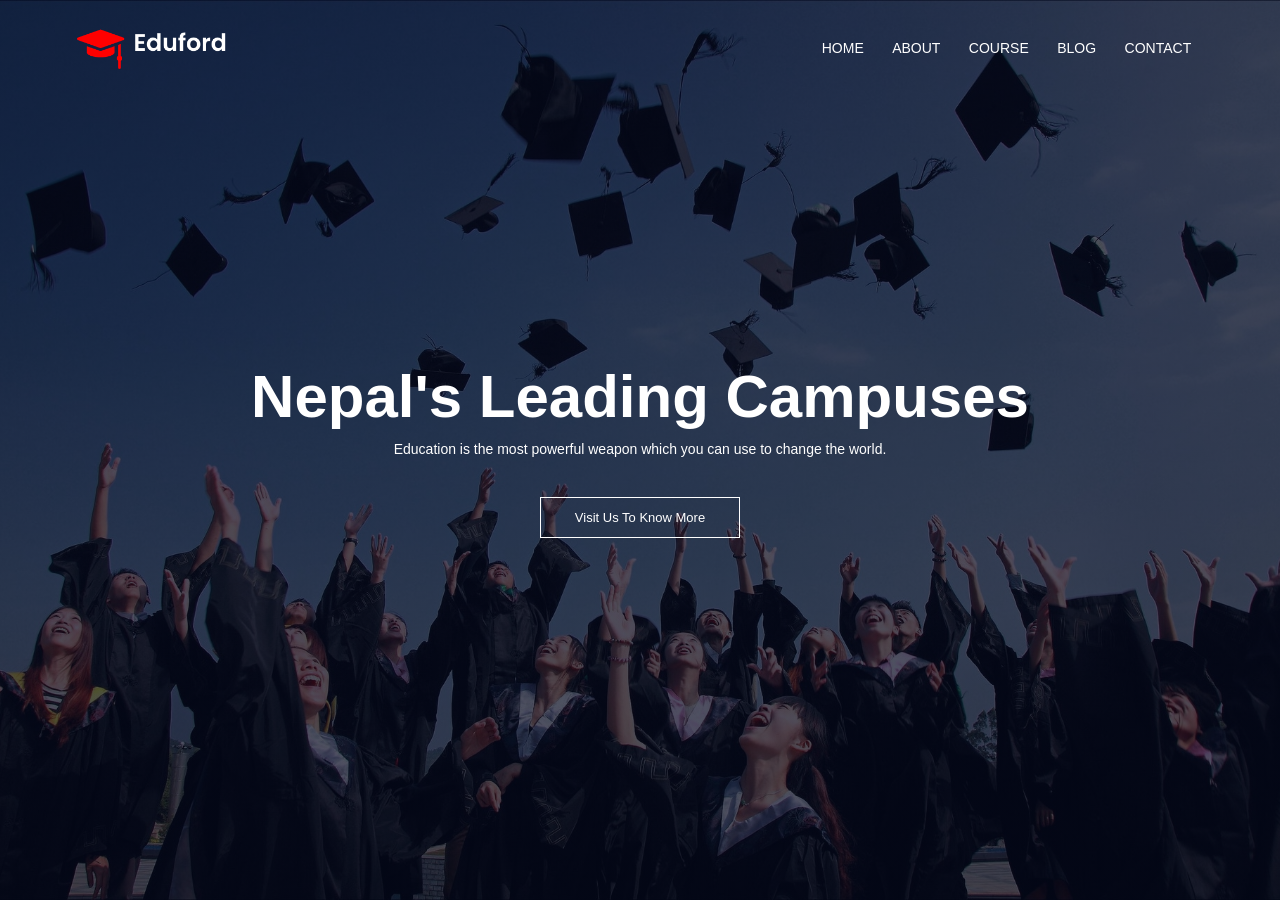
==== index.html @ 54e62380 "first commit" ====
<!DOCTYPE html>
<html lang="en">
  <head>
    <meta charset="UTF-8" />
    <meta name="viewport" content="width=device-width, initial-scale=1.0" />

    <title>University Website</title>

    <link rel="stylesheet" href="style.css" />
    <!-- Font Awesome -->
  </head>

  <body>
    <!-- HEADER -->
    <section class="header">
      <!-- NAVIGATION -->
      <nav>
        <a href="index.html">
          <img src="image/logo.png" alt="University Logo" />
        </a>

        <div class="nav-links">
          <ul>
            <li><a href="index.html">HOME</a></li>
            <li><a href="about.html">ABOUT</a></li>
            <li><a href="course.html">COURSE</a></li>
            <li><a href="blog.html">BLOG</a></li>
            <li><a href="contact.html">CONTACT</a></li>
          </ul>
        </div>
      </nav>

      <!-- HERO TEXT -->
      <div class="text-box">
        <h1>Nepal's Leading Campuses</h1>

        <p>
          Education is the most powerful weapon which you can use to change the
          world.
        </p>

        <a href="#" class="hero-btn"> Visit Us To Know More </a>
      </div>
    </section>
  </body>
</html>
---- style.css ----
* {
  margin: 0;
  padding: 0;
  box-sizing: border-box;
}

body {
  font-family: Arial, sans-serif;
}

/* ================= HEADER ================= */

.header {
  min-height: 100vh;
  width: 100%;

  background-image: linear-gradient(rgba(4, 9, 30, 0.7), rgba(4, 9, 30, 0.7)),
    url("image/background.jpg");

  background-position: center;
  background-size: cover;
  background-repeat: no-repeat;

  position: relative;
}

/* ================= NAVIGATION ================= */

nav {
  display: flex;
  padding: 2% 6%;
  justify-content: space-between;
  align-items: center;
}

nav img {
  width: 150px;
}

.nav-links {
  flex: 1;
  text-align: right;
}

.nav-links ul li {
  list-style: none;
  display: inline-block;
  padding: 8px 12px;
}

.nav-links ul li a {
  color: white;
  text-decoration: none;
  font-size: 14px;
}

.nav-links ul li::after {
  content: "";
  display: block;
  width: 0%;
  height: 2px;
  background: #f44336;
  margin: auto;
  transition: 0.5s;
}

.nav-links ul li:hover::after {
  width: 100%;
}

/* ================= HERO ================= */

.text-box {
  width: 90%;
  color: white;

  position: absolute;
  top: 50%;
  left: 50%;

  transform: translate(-50%, -50%);

  text-align: center;
}

.text-box h1 {
  font-size: 60px;
}

.text-box p {
  margin: 10px 0 40px;
  font-size: 14px;
}

.hero-btn {
  display: inline-block;

  color: white;
  text-decoration: none;

  border: 1px solid white;

  padding: 12px 34px;

  font-size: 13px;

  background: transparent;

  transition: 0.5s;
}

.hero-btn:hover {
  background: #f44336;
  border-color: #f44336;
}
nav .fa {
  display: none;
}
@media (max-width: 700px) {
  .text-box h1 {
    font-size: 20px;
  }

  .nav-links ul li {
    display: block;
  }

  .nav-links {
    position: fixed;
    background: #f44336;
    height: 100vh;
    width: 200px;
    top: 0;
    right: -200px;
    text-align: left;
    z-index: 2;
    transition: 1s;
  }

  nav .fa {
    display: block;
    color: #fff;
    margin: 10px;
    font-size: 22px;
    cursor: pointer;
  }

  .nav-links ul {
    padding: 30px;
  }
}
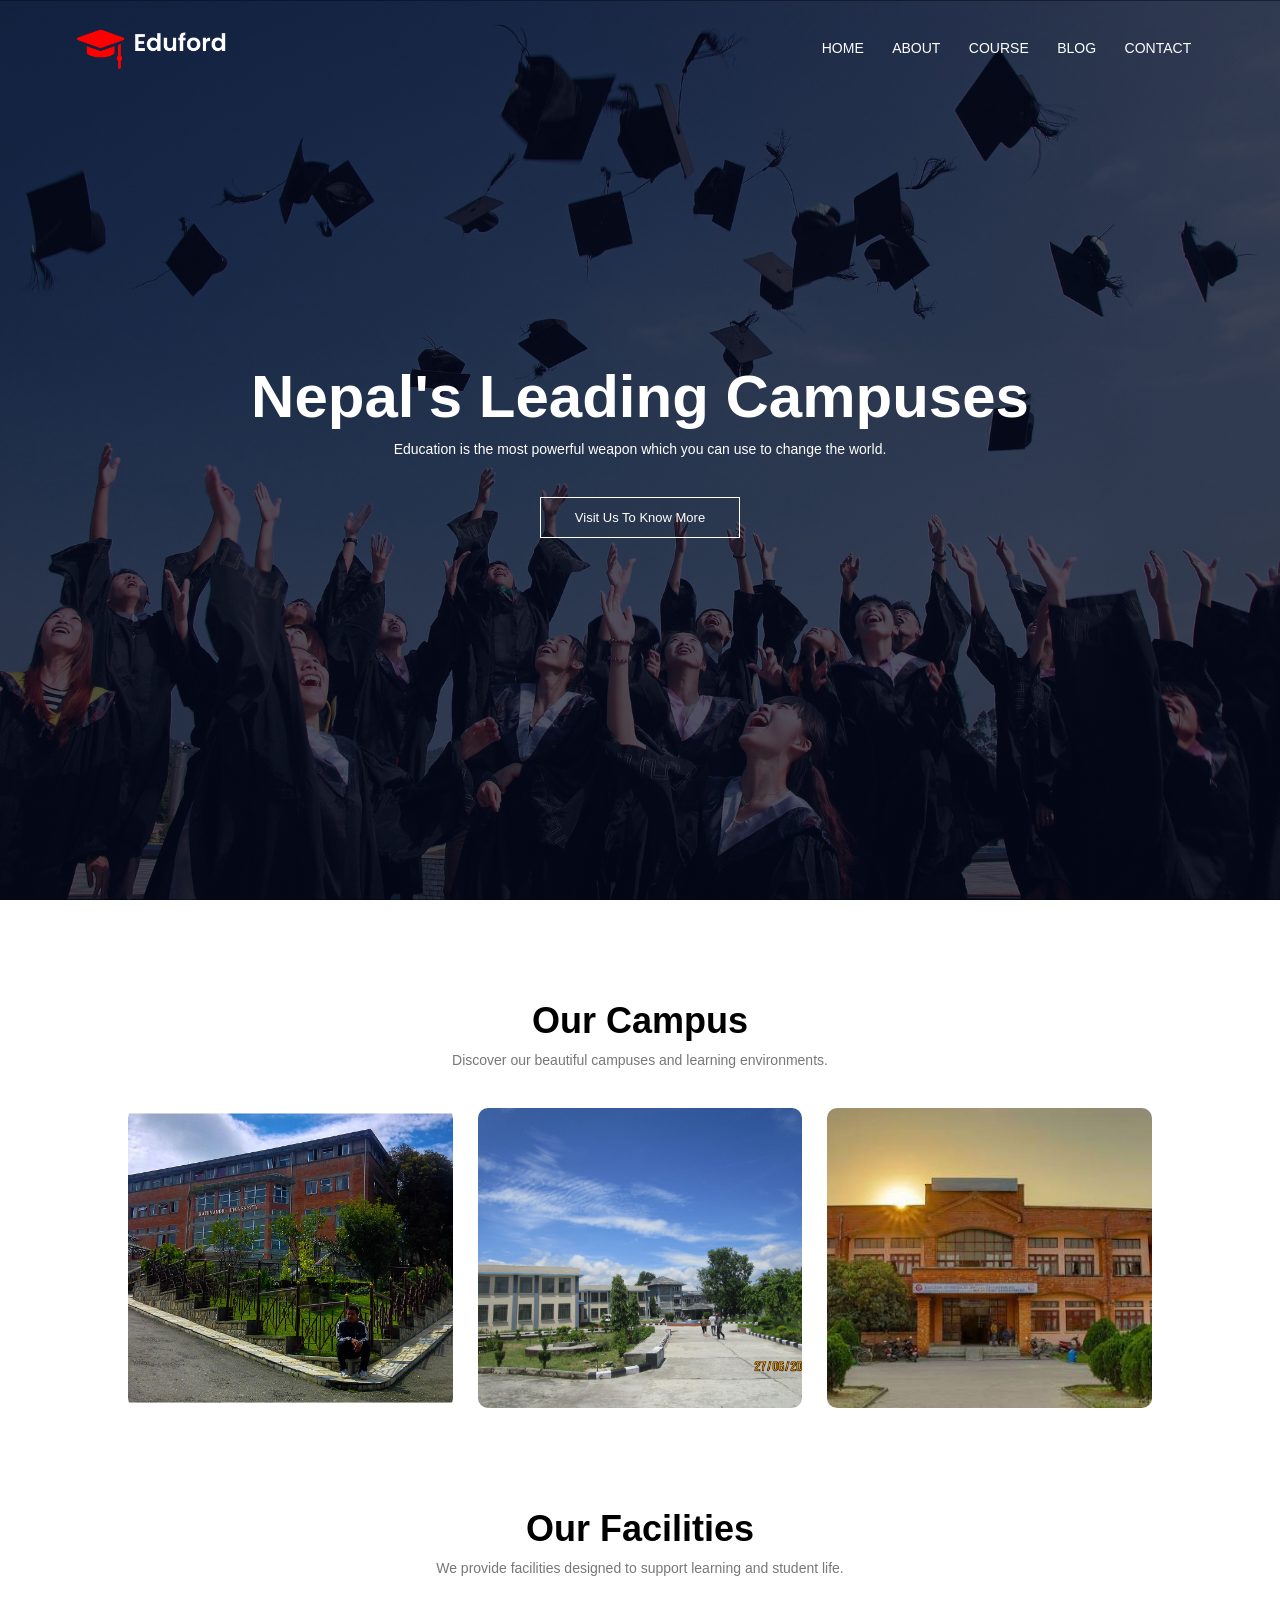
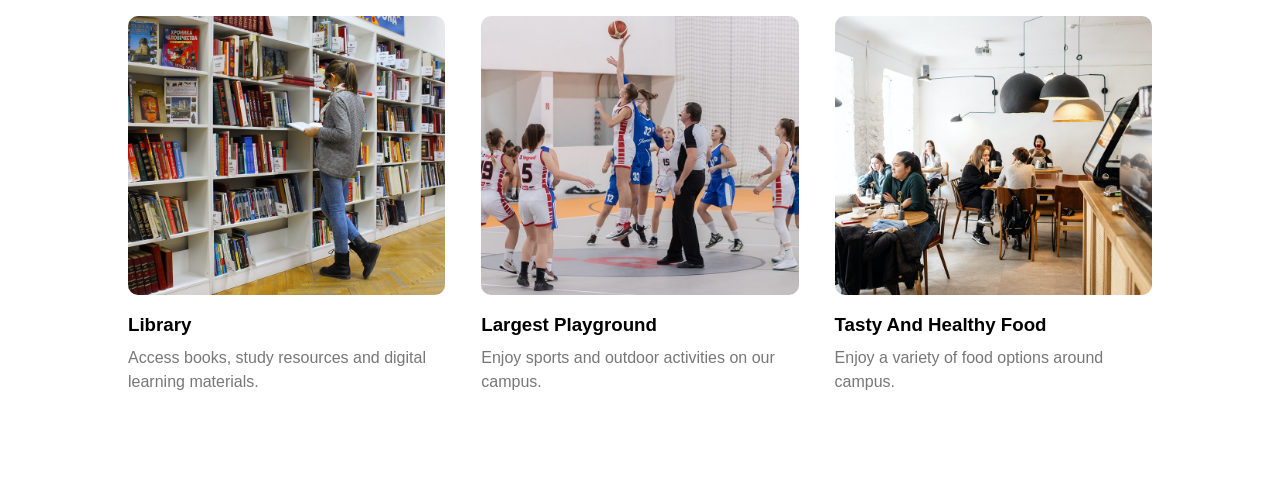
==== commit 2802792c: "including campus secton and facilities" ====
--- a/index.html
+++ b/index.html
@@ -42,5 +42,63 @@
         <a href="#" class="hero-btn"> Visit Us To Know More </a>
       </div>
     </section>
+    <!-- CAMPUS -->
+    <section class="campus">
+      <h1>Our Campus</h1>
+
+      <p>Discover our beautiful campuses and learning environments.</p>
+
+      <div class="row">
+        <div class="campus-col">
+          <img src="image/Kathmandu_University,_Nepal.jpg" alt="Campus" />
+          <div class="layer">
+            <h3>KATHMANDU</h3>
+          </div>
+        </div>
+
+        <div class="campus-col">
+          <img src="image/Pokhara_University.jpg" alt="Campus" />
+          <div class="layer">
+            <h3>POKHARA</h3>
+          </div>
+        </div>
+
+        <div class="campus-col">
+          <img src="image/purbanchal.jpeg" alt="Campus" />
+          <div class="layer">
+            <h3>PURBANCHAL</h3>
+          </div>
+        </div>
+      </div>
+    </section>
+
+    <!-- FACILITIES -->
+    <section class="facilities">
+      <h1>Our Facilities</h1>
+
+      <p>
+        We provide facilities designed to support learning and student life.
+      </p>
+
+      <div class="row">
+        <div class="facility-col">
+          <img src="image/library.png" alt="Library" />
+          <h3>Library</h3>
+          <p>Access books, study resources and digital learning materials.</p>
+        </div>
+
+        <div class="facility-col">
+          <img src="image/basketball.png" alt="Sports" />
+          <h3>Largest Playground</h3>
+          <p>Enjoy sports and outdoor activities on our campus.</p>
+        </div>
+
+        <div class="facility-col">
+          <img src="image/cafeteria.png" alt="Food" />
+          <h3>Tasty And Healthy Food</h3>
+          <p>Enjoy a variety of food options around campus.</p>
+        </div>
+      </div>
+    </section>
   </body>
 </html>
--- a/style.css
+++ b/style.css
@@ -149,3 +149,152 @@
     padding: 30px;
   }
 }
+/* ================= GENERAL SECTIONS ================= */
+
+.course,
+.campus,
+.facilities {
+  width: 80%;
+  margin: auto;
+  text-align: center;
+  padding-top: 100px;
+}
+
+h1 {
+  font-size: 36px;
+}
+
+.course > p,
+.campus > p,
+.facilities > p {
+  color: #777;
+  font-size: 14px;
+  margin-top: 10px;
+}
+
+/* ================= ROW ================= */
+
+.row {
+  display: flex;
+  justify-content: space-between;
+  margin-top: 40px;
+  gap: 25px;
+}
+
+/* ================= COURSES ================= */
+
+.course-col {
+  flex-basis: 31%;
+  background: #fff3f3;
+  border-radius: 10px;
+  padding: 25px;
+}
+
+.course-col h3 {
+  margin-bottom: 15px;
+}
+
+.course-col p {
+  color: #555;
+  line-height: 1.6;
+}
+
+/* ================= CAMPUS ================= */
+
+.campus-col {
+  /*flex-basis: 32%;
+  position: relative;
+  overflow: hidden;
+  border-radius: 10px;*/
+  flex: 1 1 0;
+  position: relative;
+  overflow: hidden;
+  border-radius: 10px;
+  height: 300px;
+}
+
+.campus-col img {
+  /* width: 100%;
+  display: block;*/
+  width: 100%;
+  height: 100%;
+  display: block;
+  object-fit: cover;
+  object-position: center;
+}
+
+.layer {
+  position: absolute;
+  top: 0;
+  left: 0;
+
+  width: 100%;
+  height: 100%;
+
+  background: rgba(226, 0, 0, 0.5);
+
+  display: flex;
+  justify-content: center;
+  align-items: center;
+
+  opacity: 0;
+  transition: 0.5s;
+}
+
+.campus-col:hover .layer {
+  opacity: 1;
+}
+
+.layer h3 {
+  color: white;
+  font-size: 25px;
+}
+/* ================= FACILITIES ================= */
+
+.facilities {
+  padding-bottom: 100px;
+}
+
+.facility-col {
+  flex-basis: 31%;
+  text-align: left;
+}
+
+.facility-col img {
+  width: 100%;
+  border-radius: 10px;
+}
+
+.facility-col h3 {
+  margin-top: 15px;
+}
+
+.facility-col p {
+  color: #777;
+  margin-top: 10px;
+  line-height: 1.5;
+}
+
+/* ================= CTA ================= */
+
+.cta {
+  width: 80%;
+  margin: auto;
+
+  padding: 100px 20px;
+
+  text-align: center;
+
+  background-image: linear-gradient(rgba(0, 0, 0, 0.5), rgba(0, 0, 0, 0.5)),
+    url("image/banner.png");
+
+  background-position: center;
+  background-size: cover;
+
+  border-radius: 10px;
+}
+
+.cta h1 {
+  color: white;
+  margin-bottom: 30px;
+}
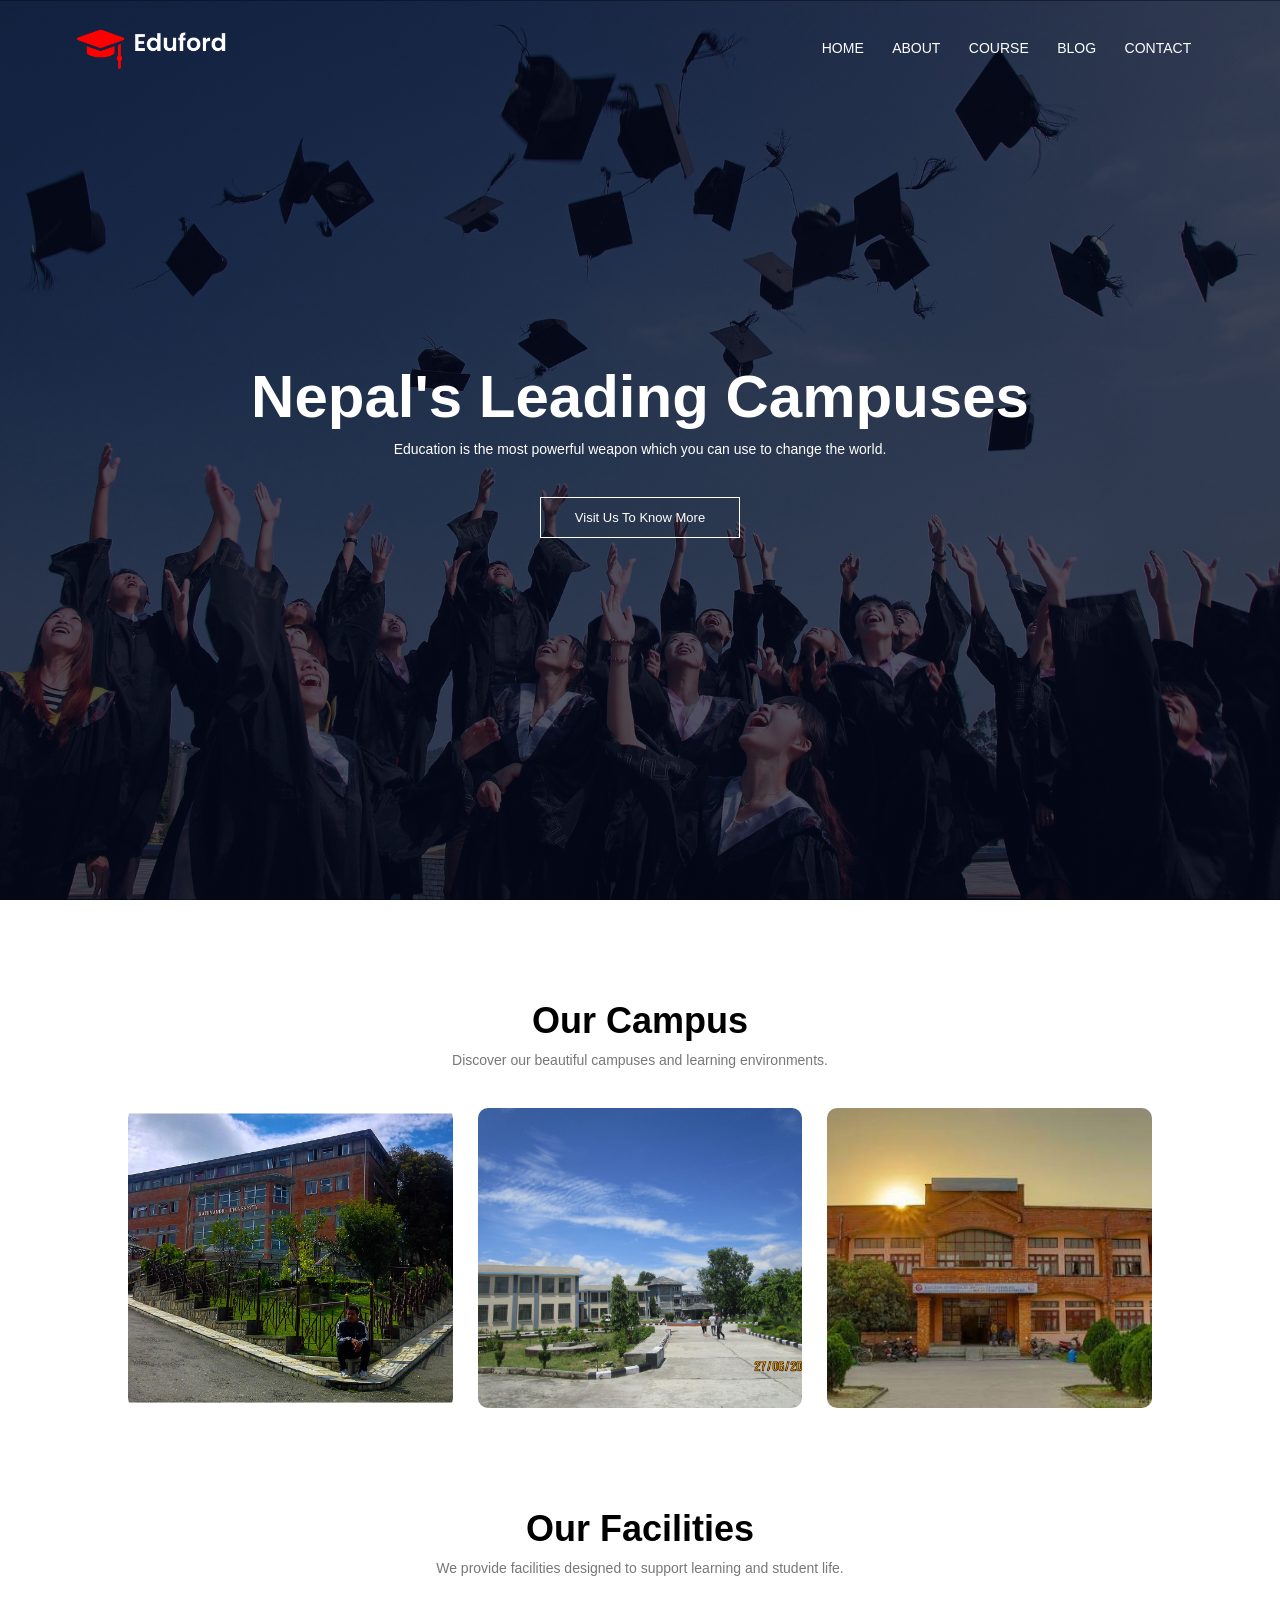
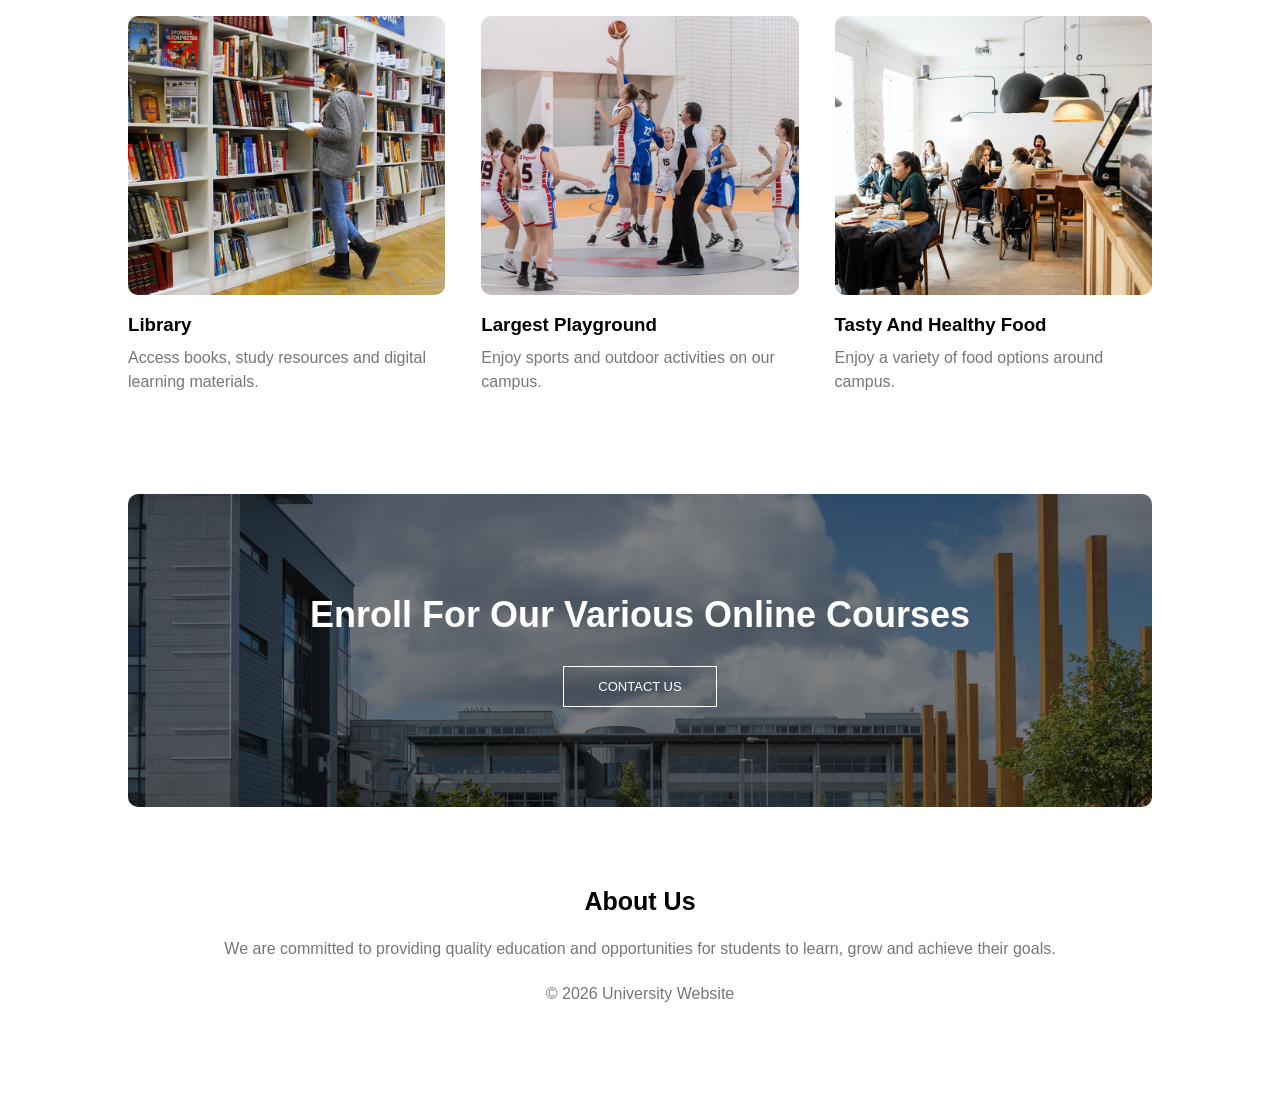
==== commit 0460dbb0: "complete firstpage" ====
--- a/index.html
+++ b/index.html
@@ -100,5 +100,23 @@
         </div>
       </div>
     </section>
+    <!-- CALL TO ACTION -->
+    <section class="cta">
+      <h1>Enroll For Our Various Online Courses</h1>
+
+      <a href="#" class="hero-btn"> CONTACT US </a>
+    </section>
+
+    <!-- FOOTER -->
+    <section class="footer">
+      <h4>About Us</h4>
+
+      <p>
+        We are committed to providing quality education and opportunities for
+        students to learn, grow and achieve their goals.
+      </p>
+
+      <p>© 2026 University Website</p>
+    </section>
   </body>
 </html>
--- a/style.css
+++ b/style.css
@@ -298,3 +298,63 @@
   color: white;
   margin-bottom: 30px;
 }
+/* ================= FOOTER ================= */
+
+.footer {
+  text-align: center;
+  padding: 80px 10%;
+}
+
+.footer h4 {
+  font-size: 25px;
+  margin-bottom: 20px;
+}
+
+.footer p {
+  color: #777;
+  line-height: 1.6;
+  margin-bottom: 20px;
+}
+
+/* ================= MOBILE ================= */
+
+@media (max-width: 700px) {
+  .text-box h1 {
+    font-size: 30px;
+  }
+
+  .nav-links ul li {
+    display: block;
+  }
+
+  .nav-links {
+    text-align: center;
+  }
+
+  .row {
+    flex-direction: column;
+  }
+
+  h1 {
+    font-size: 28px;
+  }
+
+  .course,
+  .campus,
+  .facilities {
+    width: 85%;
+  }
+}
+.sub-header {
+  height: 50vh;
+  width: 100%;
+  background-image: linear-gradient(rgba(4, 9, 30, 0.7), rgba(4, 9, 30, 0.7)),
+    url(image/background.jpg);
+  background-position: center;
+  background-size: cover;
+  text-align: center;
+  color: #fff;
+}
+.sub-header h1 {
+  margin-top: 100px;
+}
